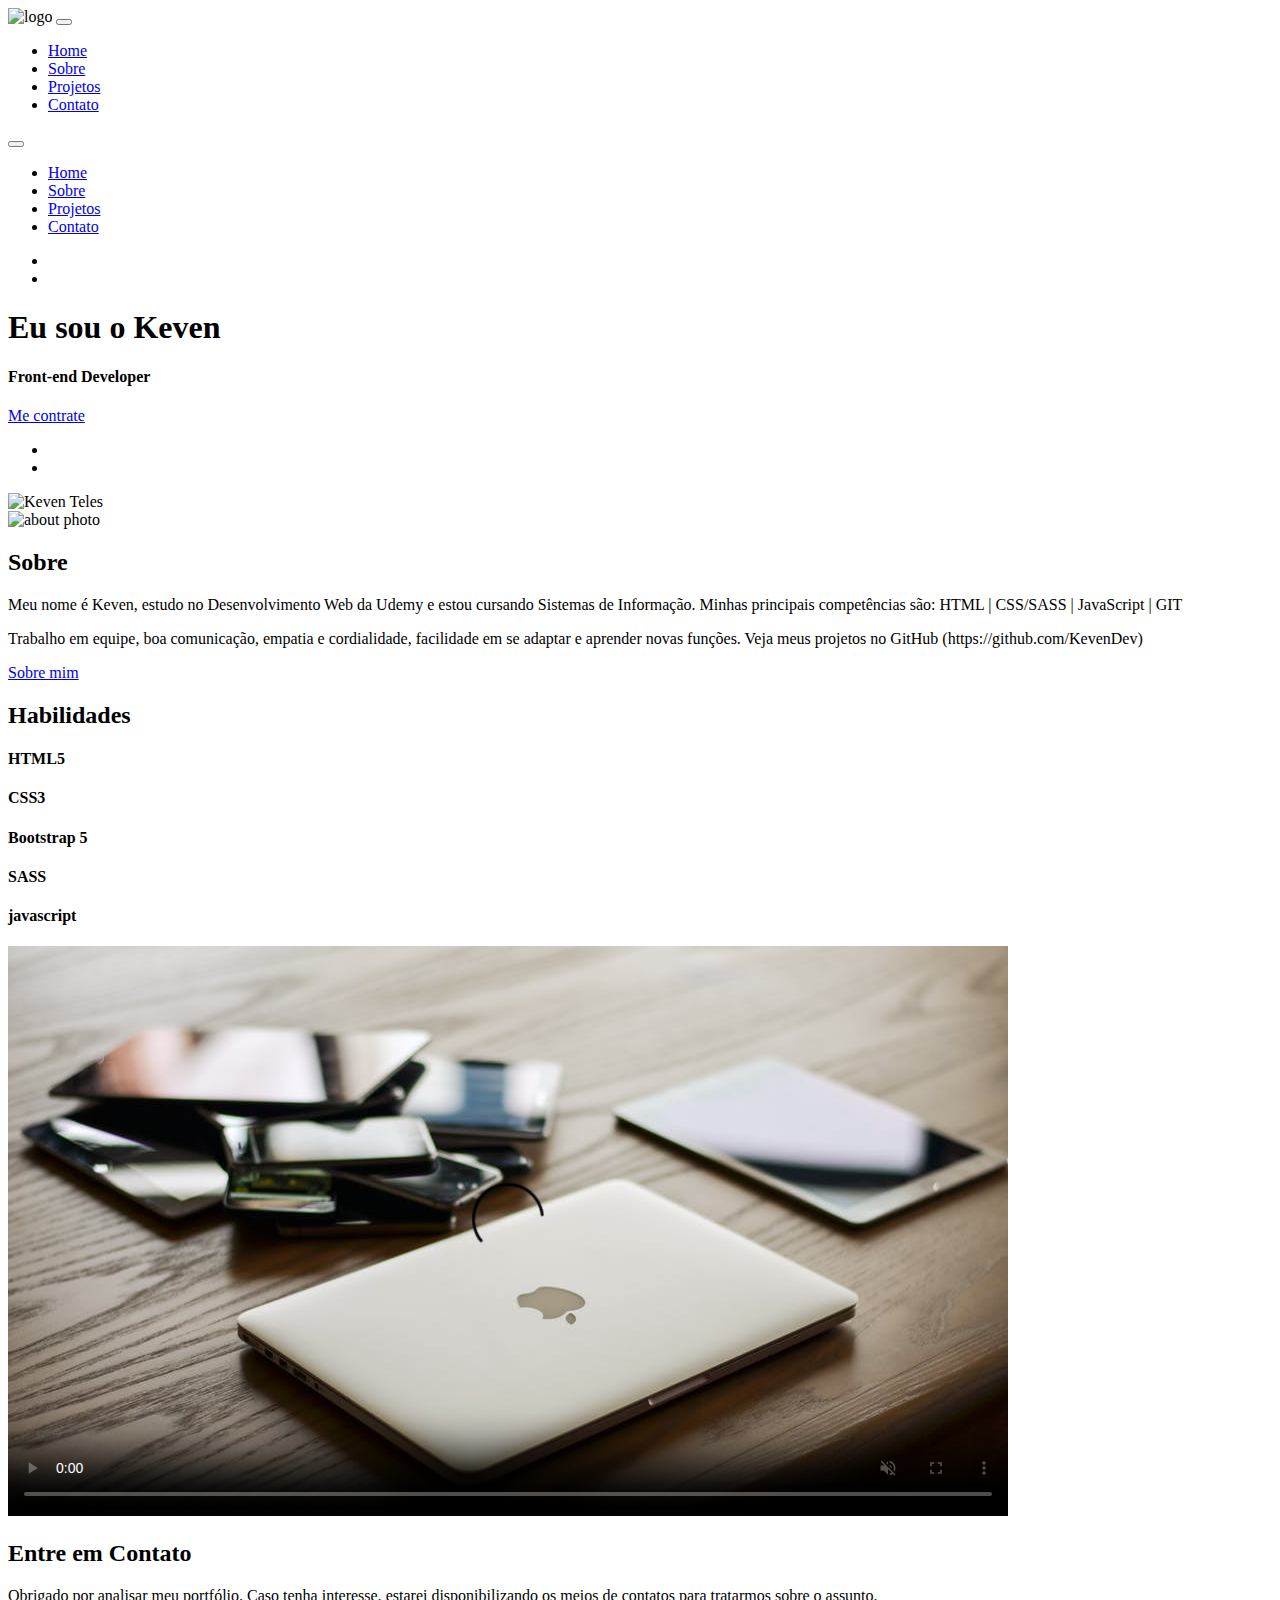
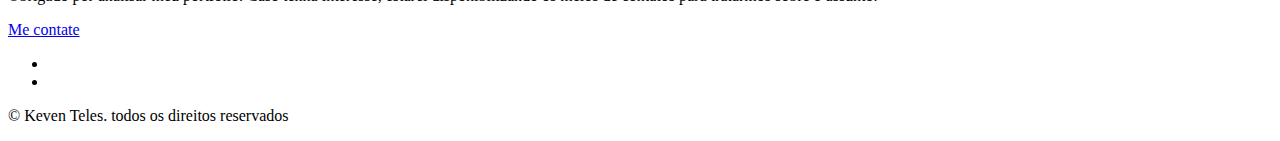
==== index.html @ bac70364 "udpate: portifolio" ====
<!DOCTYPE html>
<html lang="en">
  <head>
    <meta charset="UTF-8" />
    <meta http-equiv="X-UA-Compatible" content="IE=edge" />
    <meta name="viewport" content="width=device-width, initial-scale=1.0" />
    <title>Keven Teles || Home</title>
    <!-- favicon -->
    <link rel="shortcut icon" href="../Portifolio-Project/images/favicon.ico" type="image/x-icon">
    <!-- font awesome -->
    <link
      rel="stylesheet"
      href="https://cdnjs.cloudflare.com/ajax/libs/font-awesome/6.1.1/css/all.min.css"
      integrity="sha512-KfkfwYDsLkIlwQp6LFnl8zNdLGxu9YAA1QvwINks4PhcElQSvqcyVLLD9aMhXd13uQjoXtEKNosOWaZqXgel0g=="
      crossorigin="anonymous"
      referrerpolicy="no-referrer"
    />
    <!-- css -->
    <link rel="stylesheet" href="../Portifolio-Project/css/styles.css" />
  </head>
  <body>
    <!-- navbar -->
    <nav class="nav" id="nav">
      <div class="nav-center">
        <!-- nav header -->
        <div class="nav-header">
          <img src="../Portifolio-Project/images/Vector.svg" alt="logo" class="nav-logo" />
          <button class="nav-btn" id="nav-btn">
            <i class="fas fa-bars"></i>
          </button>
        </div>
        <!-- nav links -->
        <ul class="nav-links">
          <li>
            <a href="index.html">Home</a>
          </li>
          <li>
            <a href="about.html">Sobre</a>
          </li>
          <li>
            <a href="projects.html">Projetos</a>
          </li>
          <li>
            <a href="contact.html">Contato</a>
          </li>
        </ul>
      </div>
    </nav>
    <!-- end of navbar -->
    <!-- sidebar -->
    <aside class="sidebar" id="sidebar">
      <div>
        <button class="close-btn" id="close-btn">
          <i class="fas fa-times"></i>
        </button>
        <!-- sidebar links -->
        <ul class="sidebar-links">
          <li>
            <a href="index.html">Home</a>
          </li>
          <li>
            <a href="about.html">Sobre</a>
          </li>
          <li>
            <a href="projects.html">Projetos</a>
          </li>
          <li>
            <a href="contact.html">Contato</a>
          </li>
        </ul>
        <!-- social icons -->
        <ul class="social-icons">
          <li>
            <a href="https://www.linkedin.com/in/keven-teles-213a40234/" class="social-icon" target="_blank">
              <i class="fab fa-linkedin"></i>
            </a>
          </li>
          <a href="https://github.com/KevenDev" class="social-icon" target="_blank">
            <i class="fab fa-github"></i>
          </a>
          <li>
            <a href="https://twitter.com/kevinhoteles_" class="social-icon" target="_blank">
              <i class="fab fa-twitter"></i>
            </a>
          </li>
          </li>
            <a href="https://www.instagram.com/kevinhoteles/" class="social-icon" target="_blank">
              <i class="fab fa-instagram"></i>
            </a>
          </li>
        </ul>
      </div>
    </aside>
    <!-- end of sidebar -->
    <!-- header -->
    <header class="hero">
      <div class="section-center hero-center">
        <article class="hero-info">
          <div class="underline"></div>
            <h1>Eu sou o Keven</h1>
            <h4>Front-end Developer</h4>
            <a href="contact.html" class="btn hero-btn">Me contrate</a>
        <!-- social icons -->
        <ul class="social-icons hero-icons">
          <li>
            <a href="https://www.linkedin.com/in/keven-teles-213a40234/" class="social-icon">
              <i class="fab fa-linkedin"></i>
            </a>
          </li>
          <a href="https://github.com/KevenDev" class="social-icon">
            <i class="fab fa-github"></i>
          </a>
          <li>
            <a href="https://twitter.com/kevinhoteles_" class="social-icon">
              <i class="fab fa-twitter"></i>
            </a>
          </li>
          </li>
            <a href="https://www.instagram.com/kevinhoteles/" class="social-icon">
              <i class="fab fa-instagram"></i>
            </a>
          </li>
        </ul>
          
        </article>
        <article class="hero-img">
          <img src="../Portifolio-Project/images/keventeles.jpg" class="hero-photo" alt="Keven Teles">
        </article>
      </div>
    </header>
    <!-- end of header -->
    <!-- about -->
    <section class="section about">
      <div class="section-center about-center">
        <!-- about img -->
        <article class="about-img">
          <img src="../Portifolio-Project/images/about.jpg" class="hero-photo" alt="about photo">
        </article>
        <!-- about info -->
        <article class="about-info">
          <!-- section title -->
          <div class="section-title about-title">
            <h2>Sobre</h2>
            <div class="underline"></div>
          </div>
          <!-- end of section title -->
          <p>Meu nome é Keven, estudo no Desenvolvimento Web da Udemy e estou cursando Sistemas de      Informação. Minhas principais competências são:
          HTML | CSS/SASS | JavaScript | GIT
          </p>
          <p>Trabalho em equipe, boa comunicação, empatia e cordialidade, facilidade em se adaptar e aprender novas funções.
          Veja meus projetos no GitHub (https://github.com/KevenDev)</p>
          <a href="about.html" class="btn">Sobre mim</a>
        </article>
      </div>
    </section>
    <!-- end of about -->
    <!-- skills -->
    <section class="section skills">
      <!-- section title -->
          <div class="section-title skgr">
            <h2>Habilidades</h2>
            <div class="underline"></div>
          </div>
          <!-- end of section title -->
          <div class="skills-center section-center">
            <!-- single skill -->
            <article class="skill skill-1">
              <i class="fa-brands fa-html5 skill-icon"></i>
              <h4>HTML5</h4>
              <div class="underline"></div>
            </article>
            <!-- end of single skill -->
            <!-- single skill -->
            <article class="skill skill-2">
              <i class="fa-brands fa-css3 skill-icon"></i>
              <h4>CSS3</h4>
              <div class="underline"></div>
            </article>
            <!-- end of single skill -->
            <!-- single skill -->
            <article class="skill skill-3">
              <i class="fa-brands fa-bootstrap skill-icon"></i>
              <h4>Bootstrap 5</h4>
              <div class="underline"></div>
            </article>
            <!-- end of single skill -->
            <!-- single skill -->
            <article class="skill skill-4">
              <i class="fa-brands fa-sass skill-icon"></i>
              <h4>SASS</h4>
              <div class="underline"></div>
            </article>
            <!-- end of single skill -->
            <!-- single skill -->
            <article class="skill skill-5">
              <i class="fa-brands fa-js-square skill-icon"></i>
              <h4>javascript</h4>
              <div class="underline"></div>
            </article>
            <!-- end of single skill -->
          </div>
    </section>
    <!-- end of skills -->

    <!-- connect sec -->
    <section class="connect">
      <video 
      controls 
      autoplay 
      muted 
      loop 
      class="video-container" 
      poster="./images/project-1.jpeg">
        <source src="../Portifolio-Project/videos/connect.mp4" type="video/mp4">
        Desculpe, seu navegador não suporta videos embutidos.
      </video>
      <div class="vid-banner">
        <!-- section title -->
          <div class="section-title">
            <h2>Entre em Contato</h2>
            <div class="underline"></div>
          </div>
          <!-- end of section title -->
          <p class="video-text">
            Obrigado por analisar meu portfólio. Caso tenha interesse, estarei disponibilizando os meios de contatos para tratarmos sobre o assunto.
          </p>
          <a href="contact.html" class="btn">Me contate</a>
      </div>
    </section>
    <!-- end of connect sec -->
    <!-- footer -->
    <footer class="footer">
              <!-- social icons -->
        <ul class="social-icons">
          <li>
            <a href="https://www.linkedin.com/in/keven-teles-213a40234/" class="social-icon" target="_blank">
              <i class="fab fa-linkedin"></i>
            </a>
          </li>
          <a href="https://github.com/KevenDev" class="social-icon" target="_blank">
            <i class="fab fa-github"></i>
          </a>
          <li>
            <a href="https://twitter.com/kevinhoteles_" class="social-icon" target="_blank">
              <i class="fab fa-twitter"></i>
            </a>
          </li>
          </li>
            <a href="https://www.instagram.com/kevinhoteles/" class="social-icon" target="_blank">
              <i class="fab fa-instagram"></i>
            </a>
          </li>
        </ul> 
      <p>&copy; <span id="date"></span> Keven Teles. todos os direitos reservados</p>
    </footer>
    <!-- end of footer -->
    <!-- js -->
    <script type="text/javascript" src="../Portifolio-Project/js/app.js"></script>
  </body>
</html>
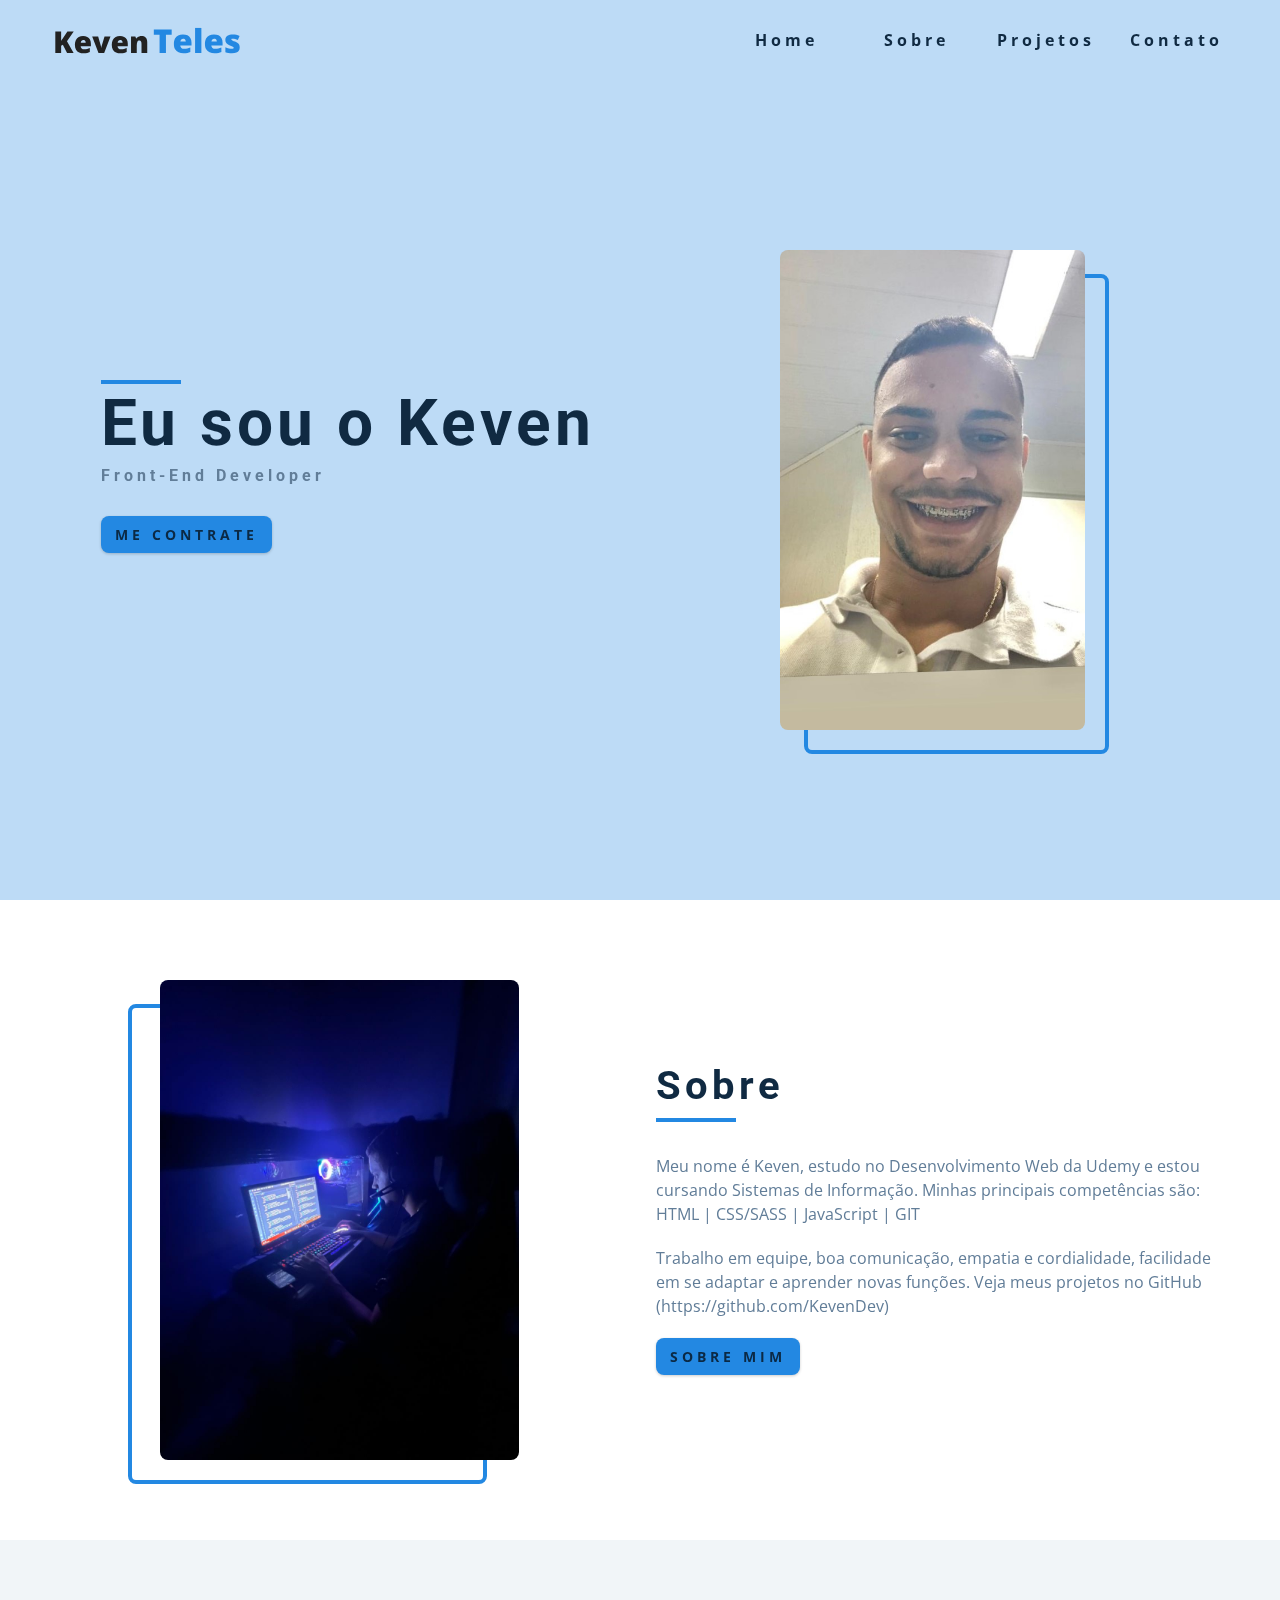
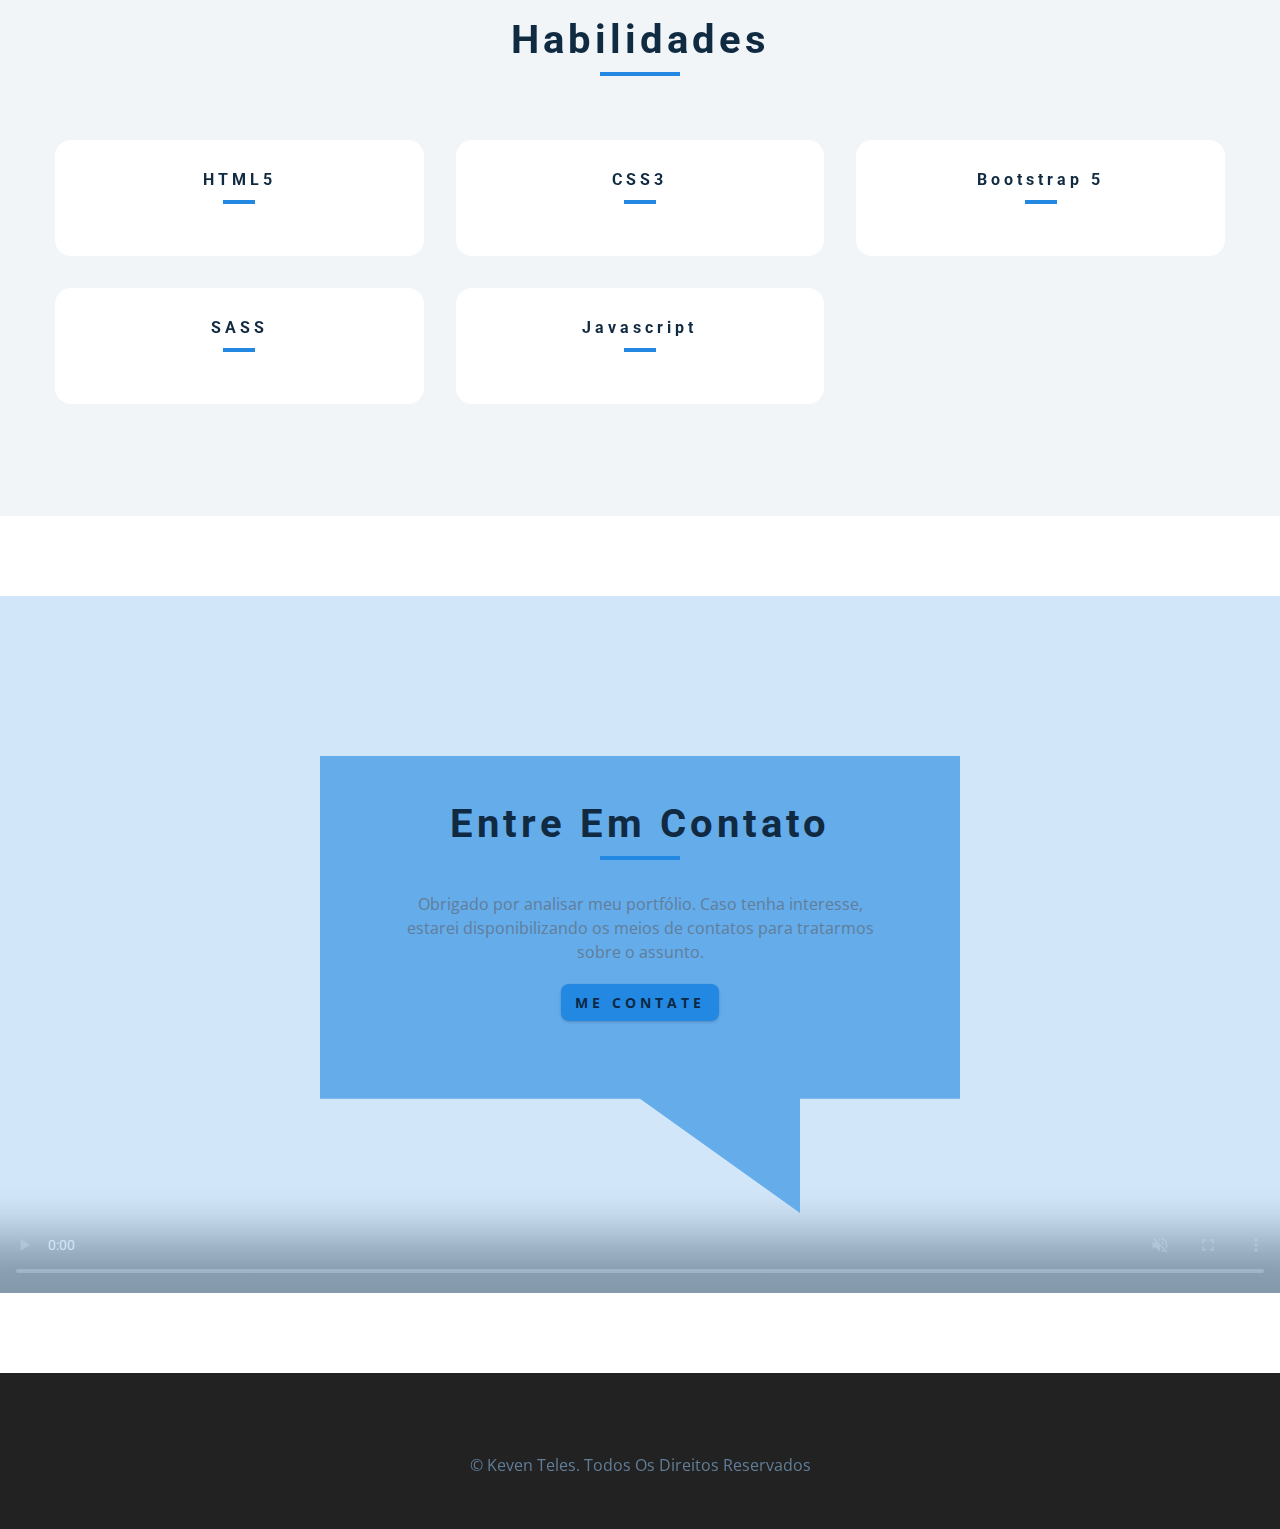
==== commit 9b86fd2f: "feat: updated the images and deleted some" ====
--- a/index.html
+++ b/index.html
@@ -6,7 +6,7 @@
     <meta name="viewport" content="width=device-width, initial-scale=1.0" />
     <title>Keven Teles || Home</title>
     <!-- favicon -->
-    <link rel="shortcut icon" href="../Portifolio-Project/images/favicon.ico" type="image/x-icon">
+    <link rel="shortcut icon" href="./images/favicon.ico" type="image/x-icon">
     <!-- font awesome -->
     <link
       rel="stylesheet"
@@ -16,7 +16,7 @@
       referrerpolicy="no-referrer"
     />
     <!-- css -->
-    <link rel="stylesheet" href="../Portifolio-Project/css/styles.css" />
+    <link rel="stylesheet" href="./css/styles.css" />
   </head>
   <body>
     <!-- navbar -->
@@ -24,7 +24,7 @@
       <div class="nav-center">
         <!-- nav header -->
         <div class="nav-header">
-          <img src="../Portifolio-Project/images/Vector.svg" alt="logo" class="nav-logo" />
+          <img src="./images/Vector.svg" alt="logo" class="nav-logo" />
           <button class="nav-btn" id="nav-btn">
             <i class="fas fa-bars"></i>
           </button>
@@ -124,7 +124,7 @@
           
         </article>
         <article class="hero-img">
-          <img src="../Portifolio-Project/images/keventeles.jpg" class="hero-photo" alt="Keven Teles">
+          <img src="./images/keventeles.jpeg" class="hero-photo" alt="Keven Teles">
         </article>
       </div>
     </header>
@@ -134,7 +134,7 @@
       <div class="section-center about-center">
         <!-- about img -->
         <article class="about-img">
-          <img src="../Portifolio-Project/images/about.jpg" class="hero-photo" alt="about photo">
+          <img src="./images/about.jpeg" class="hero-photo" alt="about photo">
         </article>
         <!-- about info -->
         <article class="about-info">
@@ -211,7 +211,7 @@
       loop 
       class="video-container" 
       poster="./images/project-1.jpeg">
-        <source src="../Portifolio-Project/videos/connect.mp4" type="video/mp4">
+        <source src="./videos/connect.mp4" type="video/mp4">
         Desculpe, seu navegador não suporta videos embutidos.
       </video>
       <div class="vid-banner">
--- a/css/styles.css
+++ b/css/styles.css
@@ -0,0 +1,761 @@
+/*
+=============== 
+Fonts
+===============
+*/
+@import url("https://fonts.googleapis.com/css?family=Open+Sans|Roboto:400,700&display=swap");
+
+/*
+=============== 
+Variables
+===============
+*/
+
+:root {
+  /* dark shades of primary color*/
+  --clr-primary-1: #0B2944;
+  --clr-primary-2: #134B7C;
+  --clr-primary-3: #195F9E;
+  --clr-primary-4: #1E74C0;
+  /* primary/main color */
+  --clr-primary-5: #2388e2;
+  /* lighter shades of primary color */
+  --clr-primary-6: #3994E5;
+  --clr-primary-7: #4FA0E8;
+  --clr-primary-8: #65ACEB;
+  --clr-primary-9: #91C4F1;
+  --clr-primary-10: #BDDBF6;
+  /* darkest grey - used for headings */
+  --clr-grey-1: hsl(209, 61%, 16%);
+  --clr-grey-2: hsl(211, 39%, 23%);
+  --clr-grey-3: hsl(209, 34%, 30%);
+  --clr-grey-4: hsl(209, 28%, 39%);
+  /* grey used for paragraphs */
+  --clr-grey-5: hsl(210, 22%, 49%);
+  --clr-grey-6: hsl(209, 23%, 60%);
+  --clr-grey-7: hsl(211, 27%, 70%);
+  --clr-grey-8: hsl(210, 31%, 80%);
+  --clr-grey-9: hsl(212, 33%, 89%);
+  --clr-grey-10: hsl(210, 36%, 96%);
+  --clr-white: #fff;
+  --ff-primary: "Roboto", sans-serif;
+  --ff-secondary: "Open Sans", sans-serif;
+  --transition: all 0.3s linear;
+  --spacing: 0.25rem;
+  --radius: 0.5rem;
+  --light-shadow: 0 5px 15px #0000001a
+  --dark-shadow: 0 5px 15px rgba(0, 0, 0, 0.2);
+  --max-width: 1170px;
+}
+/*
+=============== 
+Global Styles
+===============
+*/
+
+*,
+::after,
+::before {
+  margin: 0;
+  padding: 0;
+  box-sizing: border-box;
+}
+body {
+  font-family: var(--ff-secondary);
+  background: var(--clr-white);
+  color: var(--clr-grey-1);
+  line-height: 1.5;
+  font-size: 0.875rem;
+}
+ul {
+  list-style-type: none;
+}
+a {
+  text-decoration: none;
+}
+img:not(.nav-logo) {
+  width: 100%;
+  display: block;
+}
+
+h1,
+h2,
+h3,
+h4 {
+  letter-spacing: var(--spacing);
+  text-transform: capitalize;
+  line-height: 1.25;
+  margin-bottom: 0.75rem;
+  font-family: var(--ff-primary);
+}
+h1 {
+  font-size: 3rem;
+}
+h2 {
+  font-size: 2rem;
+}
+h3 {
+  font-size: 1.25rem;
+}
+h4 {
+  font-size: 0.875rem;
+}
+p {
+  margin-bottom: 1.25rem;
+  color: var(--clr-grey-5);
+}
+@media screen and (min-width: 800px) {
+  h1 {
+    font-size: 4rem;
+  }
+  h2 {
+    font-size: 2.5rem;
+  }
+  h3 {
+    font-size: 1.75rem;
+  }
+  h4 {
+    font-size: 1rem;
+  }
+  body {
+    font-size: 1rem;
+  }
+  h1,
+  h2,
+  h3,
+  h4 {
+    line-height: 1;
+  }
+}
+/*  global classes */
+
+.btn {
+  text-transform: uppercase;
+  background: var(--clr-primary-5);
+  color: var(--clr-primary-1);
+  padding: 0.375rem 0.75rem;
+  letter-spacing: var(--spacing);
+  display: inline-block;
+  font-weight: 700;
+  -webkit-transition: var(--transition);
+  transition: var(--transition);
+  font-size: 0.875rem;
+  border: 2px solid transparent;
+  cursor: pointer;
+  box-shadow: 0 1px 3px rgba(0, 0, 0, 0.2);
+  border-radius: var(--radius);
+}
+.btn:hover {
+  color: var(--clr-primary-1);
+  background: var(--clr-primary-7);
+}
+/* section */
+.section {
+  padding: 5rem 0;
+}
+.section-center {
+  width: 90vw;
+  margin: 0 auto;
+  max-width: 1170px;
+}
+.section-title {
+  margin-bottom: 4rem;
+  text-align: center;
+}
+@media screen and (min-width: 992px) {
+  .section-center {
+    width: 95vw;
+  }
+}
+.underline {
+  width: 5rem;
+  height: 0.25rem;
+  margin-bottom: 1.25rem;
+  background: var(--clr-primary-5);
+  margin-left: auto;
+  margin-right: auto;
+}
+/*
+=============== 
+Navbar
+===============
+*/
+.nav-links {
+  display: none;
+}
+.nav {
+  height: 5rem;
+  padding: 1rem;
+  display: grid;
+  -webkit-box-align: center;
+  align-items: center;
+  -webkit-transition: var(--transition);
+  transition: var(--transition);
+}
+.nav-center {
+  width: 100%;
+  max-width: 1170px;
+  margin: 0 auto;
+}
+.nav-header {
+  display: grid;
+  grid-template-columns: repeat(2, 1fr);
+  -webkit-box-align: center;
+  align-items: center;
+}
+.nav-btn {
+  background: transparent;
+  border-color: transparent;
+  color: var(--clr-primary-5);
+  cursor: pointer;
+  font-size: 2rem;
+  justify-self: end;
+}
+@media screen and (min-width: 760px) {
+  .nav {
+    background: var(--clr-primary-10);
+  }
+  .nav-btn {
+    display: none;
+  }
+  .nav-links {
+    display: grid;
+    grid-template-columns: repeat(4, 1fr);
+    justify-items: center;
+    -webkit-column-gap: 2rem;
+    -moz-column-gap: 2rem;
+    column-gap: 2rem;
+    justify-self: end;
+  }
+  .nav-links a {
+    text-transform: capitalize;
+    color: var(--clr-grey-1);
+    font-weight: bold;
+    -webkit-transition: var(--transition);
+    transition: var(--transition);
+    letter-spacing: var(--spacing);
+  }
+  .nav-links a:hover {
+    color: var(--clr-primary-5);
+  }
+  .nav-center {
+    display: grid;
+    grid-template-columns: auto 1fr;
+    -webkit-box-align: center;
+    align-items: center;
+  }
+}
+/* navbar fixed */
+.navbar-fixed {
+  position: fixed;
+  top: 0;
+  left: 0;
+  width: 100%;
+  background: var(--clr-white);
+  z-index: 2;
+  box-shadow: var(--light-shadow);
+}
+/*
+=============== 
+Sidebar
+===============
+*/
+.sidebar {
+  position: fixed;
+  top: 0;
+  left: 0;
+  width: 100%;
+  height: 100%;
+  background: var(--clr-grey-10);
+  z-index: 4;
+  display: grid;
+  place-items: center;
+  -webkit-transition: var(--transition);
+  transition: var(--transition);
+  -webkit-transform: translateX(-100%);
+  transform: translateX(-100%);
+}
+.show-sidebar {
+  -webkit-transform: translateX(0);
+  transform: translateX(0);
+}
+.sidebar-links {
+  text-align: center;
+}
+.sidebar-links a {
+  font-size: 2rem;
+  text-transform: capitalize;
+  -webkit-transition: var(--transition);
+  transition: var(--transition);
+  color: var(--clr-grey-5);
+  letter-spacing: var(--spacing);
+  display: inline-block;
+  margin-bottom: 1.5rem;
+}
+.sidebar-links a:hover {
+  color: var(--clr-primary-5);
+}
+.social-icons {
+  display: grid;
+  margin-top: 3rem;
+  width: 20rem;
+  grid-template-columns: repeat(4, 1fr);
+  justify-items: center;
+}
+.social-icon {
+  font-size: 1.5rem;
+  color: var(--clr-grey-1);
+  -webkit-transition: var(--transition);
+  transition: var(--transition);
+}
+.social-icon:hover {
+  color: var(--clr-primary-5);
+}
+.close-btn {
+  position: absolute;
+  top: 1rem;
+  right: 1rem;
+  color: #bb2525;
+  cursor: pointer;
+  font-size: 3rem;
+  background: transparent;
+  border: transparent;
+  -webkit-transition: var(--transition);
+  transition: var(--transition);
+}
+.close-btn:hover {
+  color: #e66b6b;
+}
+/*
+=============== 
+Hero
+===============
+*/
+/* underline in globals */
+.hero-info h1 {
+  text-transform: none;
+}
+.hero .underline {
+  margin-bottom: 0.5rem;
+  margin-left: 0;
+}
+.hero-img {
+  display: none;
+}
+.hero-photo {
+  max-width: 25rem;
+  max-height: 30rem;
+  -o-object-fit: cover;
+  object-fit: cover;
+  border-radius: var(--radius);
+  position: relative;
+}
+.hero {
+  background: var(--clr-primary-10);
+}
+.hero-center {
+  min-height: calc(100vh - 5rem);
+  display: grid;
+  place-items: center;
+}
+.hero-info h4 {
+  color: var(--clr-grey-5);
+}
+.hero-icons {
+  justify-items: start;
+}
+.hero-btn {
+  margin-top: 1.25rem;
+}
+@media screen and (min-width: 992px) {
+  .hero-img {
+    display: block;
+    position: relative;
+  }
+  .hero-center {
+    grid-template-columns: 1fr 1fr;
+  }
+
+  .hero-img::before,
+  .about-img::before {
+    content: "";
+    position: absolute;
+    width: 100%;
+    height: 100%;
+    border: 0.25rem solid var(--clr-primary-5);
+    top: 1.5rem;
+    right: -1.5rem;
+    border-radius: var(--radius);
+  }
+}
+
+/*
+=============== 
+About
+===============
+*/
+.about-title {
+  text-align: left;
+  margin-bottom: 2rem;
+}
+.about-title .underline {
+  margin-left: 0;
+}
+.about-center {
+  display: grid;
+  gap: 3rem 2rem;
+}
+.about-img {
+  justify-self: center;
+  position: relative;
+}
+@media screen and (min-width: 992px) {
+  .about-center {
+    grid-template-columns: repeat(2, 1fr);
+  }
+  .about-img::before {
+    left: -2rem;
+  }
+  .about-info {
+    align-self: center;
+  }
+}
+
+/*
+=============== 
+Skills
+===============
+*/
+
+.skills {
+  background-color: var(--clr-grey-10);
+}
+
+.skill {
+  background: var(--clr-white);
+  padding: 2rem 1rem;
+  width: 100%;
+  border-radius: 1rem;
+  -webkit-transition: var(--transition);
+  transition: var(--transition);
+  margin-bottom: 2rem;
+  text-align: center;
+}
+.skill-icon {
+  font-size: 2rem;
+  margin-bottom: 1rem;
+}
+.skill .underline {
+  width: 2rem;
+  height: 0.12;
+  -webkit-transition: var(--transition);
+  transition: var(--transition);
+}
+/* .skill p {
+  transform: var(--transition);
+} */
+/* I'll add it if later on I think it's neccessary to add some comments to the skills*/
+.skill:hover {
+  background: var(--clr-primary-5);
+  color: var(--clr-white);
+}
+.skill:hover .underline {
+  background: var(--clr-white);
+}
+@media screen and (min-width: 676px) {
+  .skills-center {
+    display: grid;
+    grid-template-columns: repeat(2, 1fr);
+    -webkit-column-gap: 2rem;
+    -moz-column-gap: 2rem;
+    column-gap: 2rem;
+  }
+}
+@media screen and (min-width: 992px) {
+  .skills-center {
+    grid-template-columns: repeat(3, 1fr);
+  }
+}
+/*
+=============== 
+Projects
+===============
+*/
+.projects-text {
+  width: 85vw;
+  max-width: 30rem;
+  margin: 0 auto;
+  text-align: center;
+  margin-bottom: 2rem;
+}
+.projects {
+  background: var(--clr-white);
+}
+.project {
+  position: relative;
+  background: var(--clr-primary-5);
+  border-radius: var(--radius);
+  margin-bottom: 2rem;
+}
+.project-img {
+  border-radius: var(--radius);
+  -webkit-transition: var(--transition);
+  transition: var(--transition);
+  height: 15rem;
+  -o-object-fit: cover;
+  object-fit: cover;
+}
+.project:hover .project-img {
+  opacity: 0.2;
+}
+.project-info {
+  text-align: center;
+  color: var(--clr-white);
+  position: absolute;
+  top: 50%;
+  left: 50%;
+  -webkit-transform: translate(-50%, -50%);
+  transform: translate(-50%, -50%);
+  -webkit-transition: var(--transition);
+  transition: var(--transition);
+  opacity: 0;
+}
+.project:hover .project-info {
+  opacity: 1;
+}
+.project-info p {
+  text-transform: capitalize;
+  color: var(--clr-white);
+}
+.project::after {
+  content: "";
+  position: absolute;
+  top: 0;
+  left: 0;
+  width: 100%;
+  height: 100%;
+  border: 0.25rem solid var(--clr-white);
+  border-radius: var(--radius);
+  -webkit-transition: var(--transition);
+  transition: var(--transition);
+  opacity: 0;
+}
+.project:hover::after {
+  opacity: 1;
+  -webkit-transform: scale(0.8);
+  transform: scale(0.8);
+}
+@media screen and (min-width: 676px) {
+  .projects-center {
+    display: grid;
+    grid-template-columns: repeat(2, 1fr);
+    -webkit-column-gap: 2rem;
+    -moz-column-gap: 2rem;
+    column-gap: 2rem;
+  }
+}
+@media screen and (min-width: 992px) {
+  .projects-center {
+    grid-template-columns: repeat(3, 1fr);
+  }
+}
+@media screen and (min-width: 1170px) {
+  .project-img {
+    height: 100%;
+  }
+  .project {
+    height: 100%;
+  }
+  .projects-center {
+    grid-template-rows: repeat(2, 200px);
+    gap: 1rem;
+    grid-template-areas:
+      "a b b"
+      "a c d";
+  }
+  .project-1 {
+    grid-area: a;
+  }
+  .project-2 {
+    grid-area: b;
+  }
+  .project-3 {
+    grid-area: c;
+  }
+  .project-4 {
+    grid-area: d;
+  }
+}
+/*
+=============== 
+Connect
+===============
+*/
+.connect {
+  display: grid;
+  place-items: center;
+  min-height: 40vh;
+  position: relative;
+  padding: 10rem 0 5rem 0;
+  margin: 5rem 0;
+}
+.video-container {
+  position: absolute;
+  top: 0;
+  left: 0;
+  width: 100%;
+  height: 100%;
+  -o-object-fit: cover;
+  object-fit: cover;
+  z-index: -2;
+}
+.connect::after {
+  content: "";
+  position: absolute;
+  top: 0;
+  left: 0;
+  width: 100%;
+  height: 100%;
+  background: var(--clr-primary-10);
+  opacity: 0.7;
+  z-index: -1;
+}
+
+.vid-banner {
+  background: var(--clr-primary-8);
+  padding: 3rem 5rem 12rem 5rem;
+  text-align: center;
+  -webkit-clip-path: polygon(
+    0% 0%,
+    100% 0%,
+    100% 75%,
+    75% 75%,
+    75% 100%,
+    50% 75%,
+    0% 75%
+  );
+  clip-path: polygon(
+    0% 0%,
+    100% 0%,
+    100% 75%,
+    75% 75%,
+    75% 100%,
+    50% 75%,
+    0% 75%
+  );
+}
+.vid-banner .section-title {
+  margin-bottom: 2rem;
+}
+.video-text {
+  max-width: 30rem;
+}
+/*
+=============== 
+Footer
+===============
+*/
+.footer {
+  padding-bottom: 2rem;
+  background: #222;
+  display: grid;
+  place-items: center;
+}
+.footer .social-icons {
+  margin-bottom: 2rem;
+}
+.footer .social-icon {
+  color: var(--clr-primary-5);
+}
+.footer .social-icon:hover {
+  color: var(--clr-primary-10);
+}
+.footer p {
+  text-transform: capitalize;
+  font-size: 1rem;
+}
+/*
+=============== 
+Single Page
+===============
+*/
+.single-page {
+  background: var(--clr-primary-10);
+  min-height: calc(100vh - 5rem - 195px);
+}
+.page-info {
+  max-width: 70vw;
+}
+.page-info a {
+  text-transform: uppercase;
+  color: var(--clr-primary-5);
+  -webkit-transition: var(--transition);
+  transition: var(--transition);
+}
+.page-info a:hover {
+  color: var(--clr-primary-1);
+}
+/*
+=============== 
+Projects Page
+===============
+*/
+.projects-hero {
+  height: 40vh;
+  background: var(--clr-primary-10);
+  display: grid;
+  place-items: center;
+}
+.projects-hero .section-title {
+  margin-bottom: 0;
+}
+.single-project {
+  background: var(--clr-grey-10);
+  border-radius: var(--radius);
+}
+.project-container img {
+  border-top-left-radius: var(--radius);
+  border-top-right-radius: var(--radius);
+}
+.project-container {
+  position: relative;
+}
+.project-icon {
+  position: absolute;
+  font-size: 1.75rem;
+  bottom: 0;
+  left: 50%;
+  -webkit-transform: translate(-50%, 50%);
+  transform: translate(-50%, 50%);
+  width: 4rem;
+  height: 4rem;
+  display: grid;
+  place-items: center;
+  background: var(--clr-primary-5);
+  border-radius: 50%;
+  color: var(--clr-primary-1);
+  border: 0.375rem solid var(--clr-grey-10);
+}
+.project-details {
+  padding: 2rem 1.5rem;
+}
+.project-footer {
+  display: grid;
+  grid-template-columns: repeat(2, 1fr);
+  color: var(--clr-primary-5);
+}
+.project-footer a {
+  color: var(--clr-primary-5);
+  text-transform: capitalize;
+  -webkit-transition: var(--transition);
+  transition: var(--transition);
+  justify-self: end;
+}
+.project-footer a:hover {
+  color: var(--clr-primary-1);
+}
+.projects-page-center {
+  display: grid;
+  grid-template-columns: repeat(auto-fill, minmax(330px, 1fr));
+  gap: 3rem 1rem;
+}
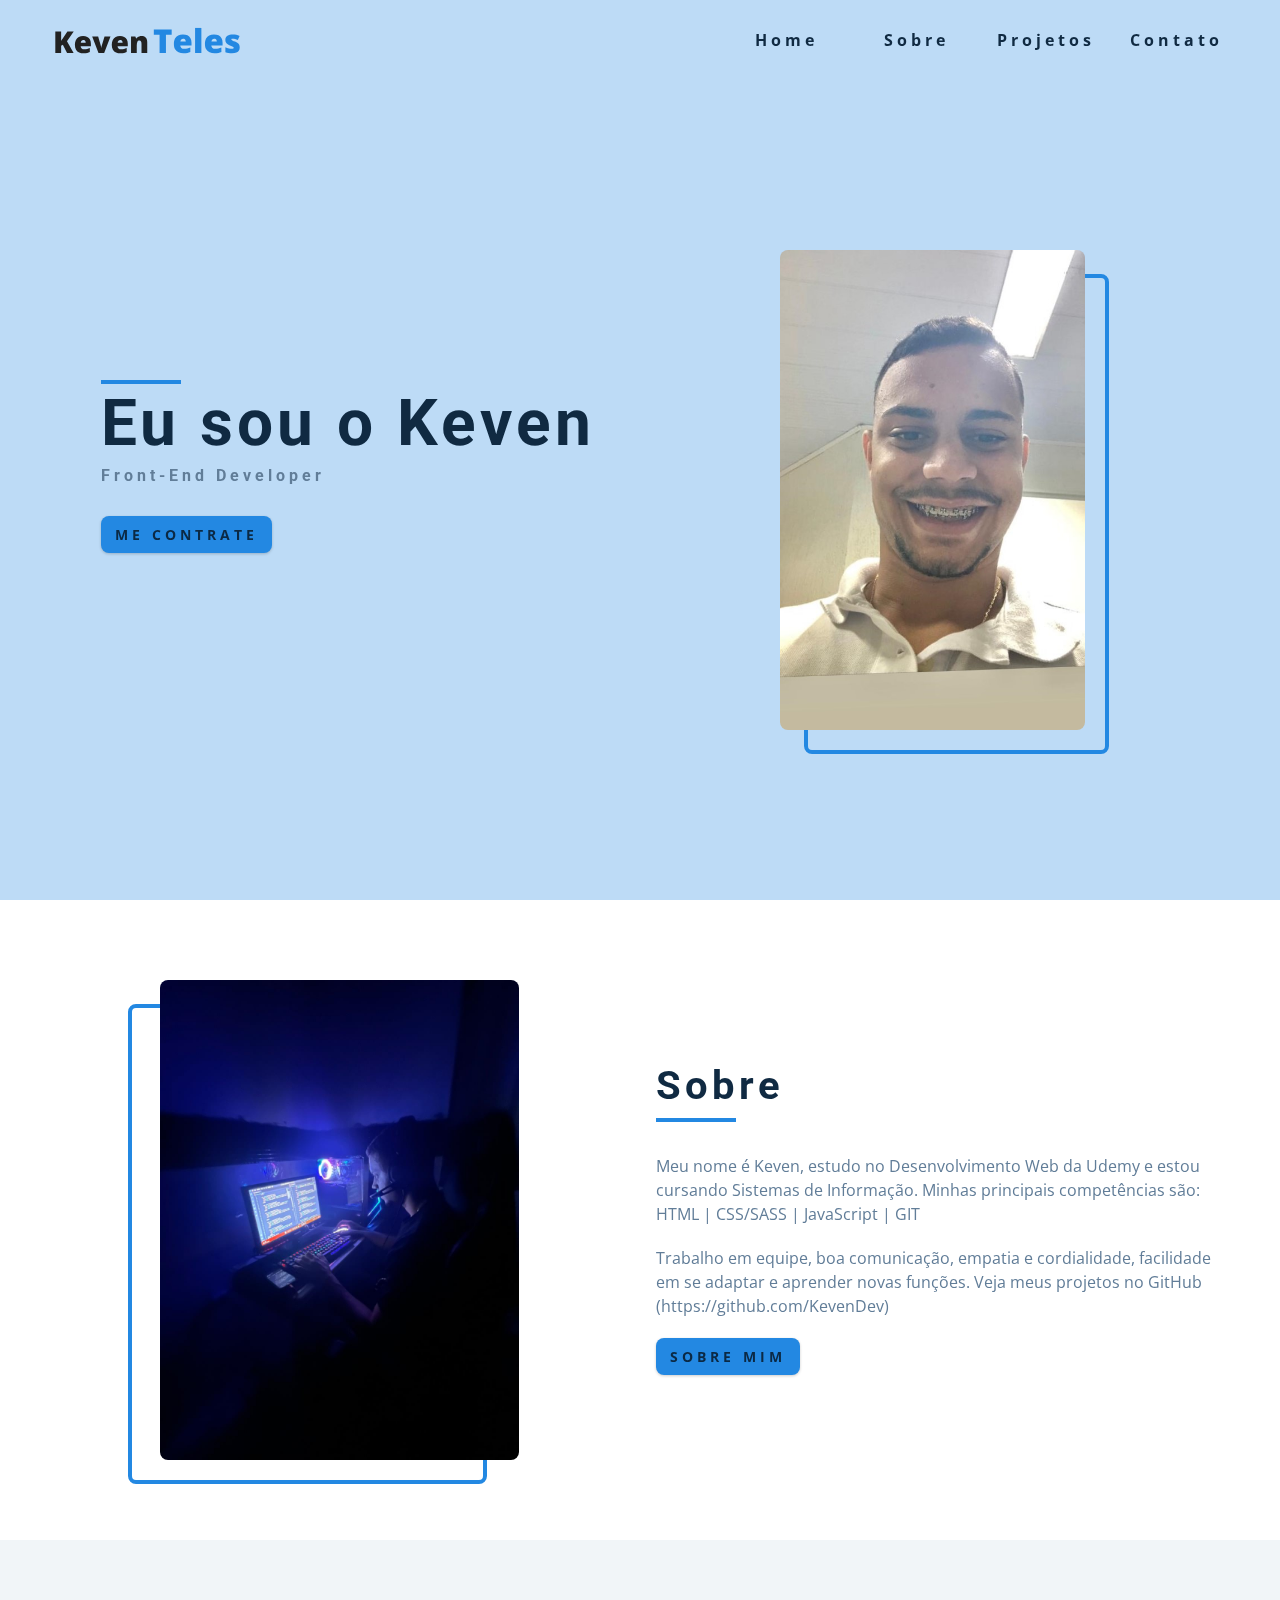
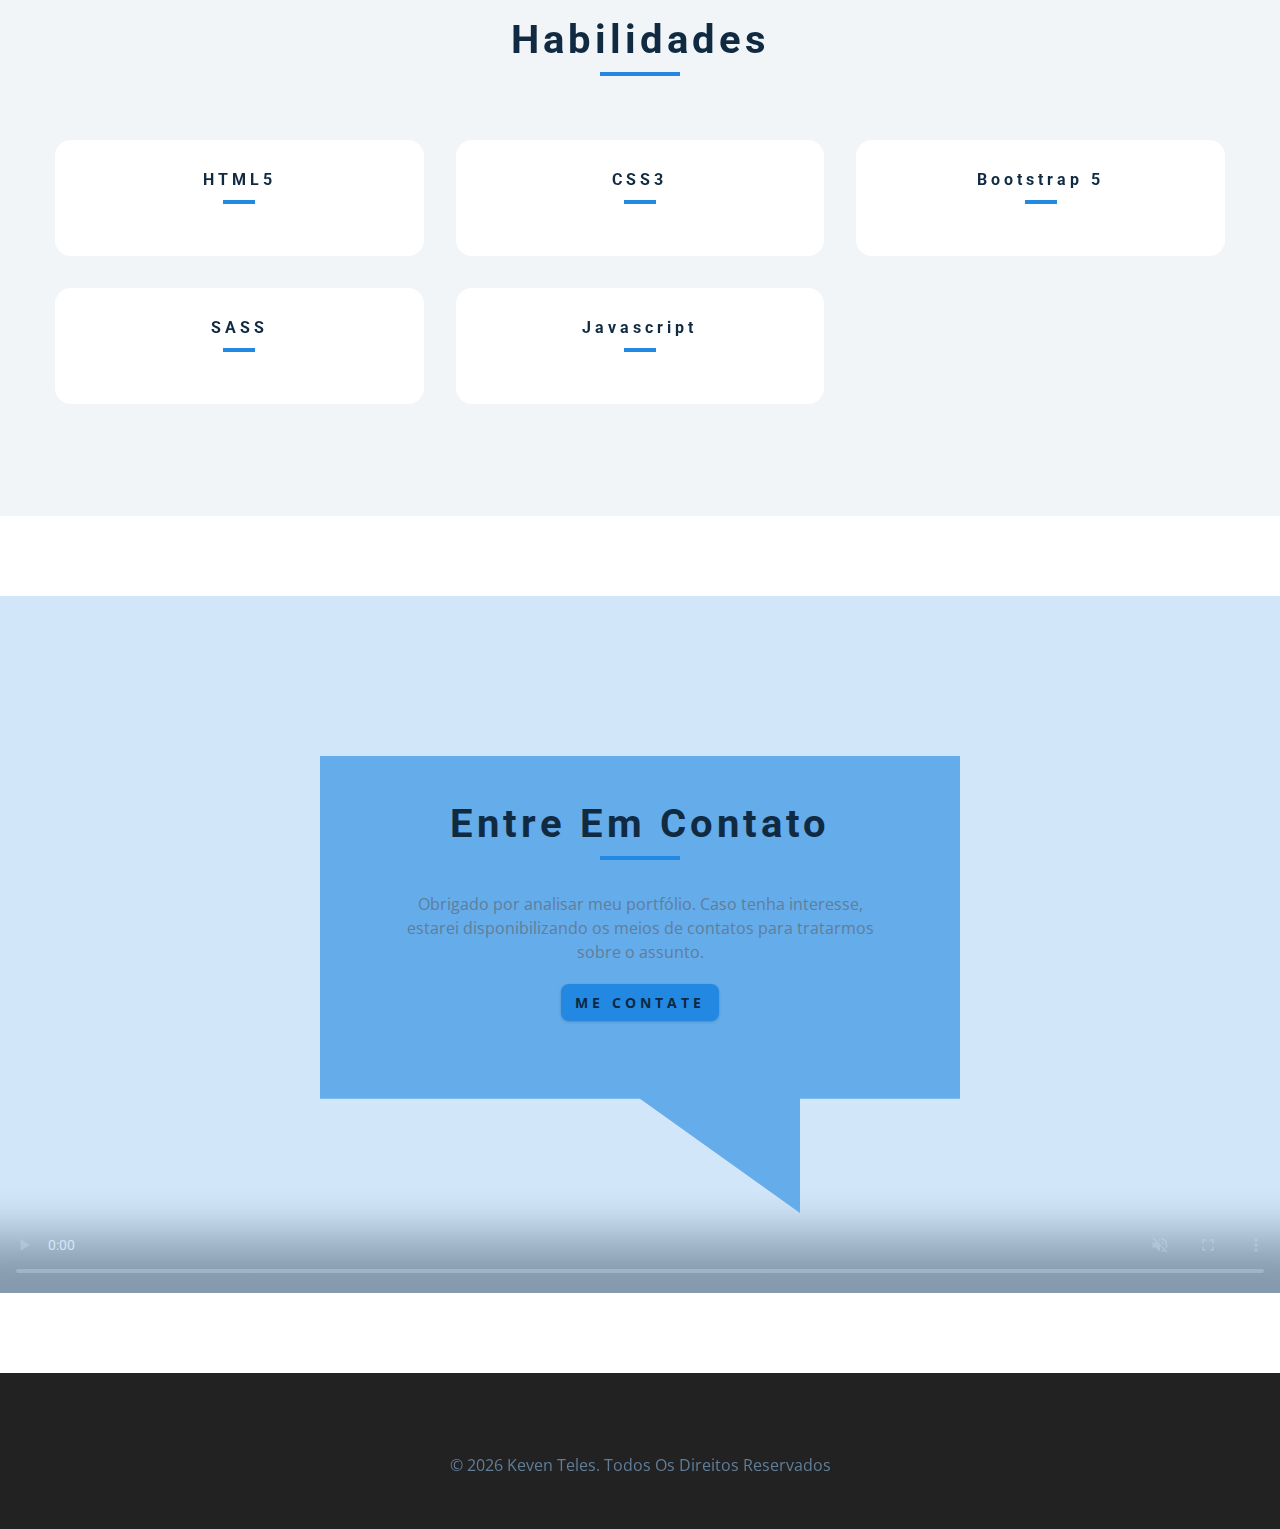
==== commit e011f731: "feat: changed link paths" ====
--- a/index.html
+++ b/index.html
@@ -255,6 +255,6 @@
     </footer>
     <!-- end of footer -->
     <!-- js -->
-    <script type="text/javascript" src="../Portifolio-Project/js/app.js"></script>
+    <script type="text/javascript" src="/js/app.js"></script>
   </body>
 </html>
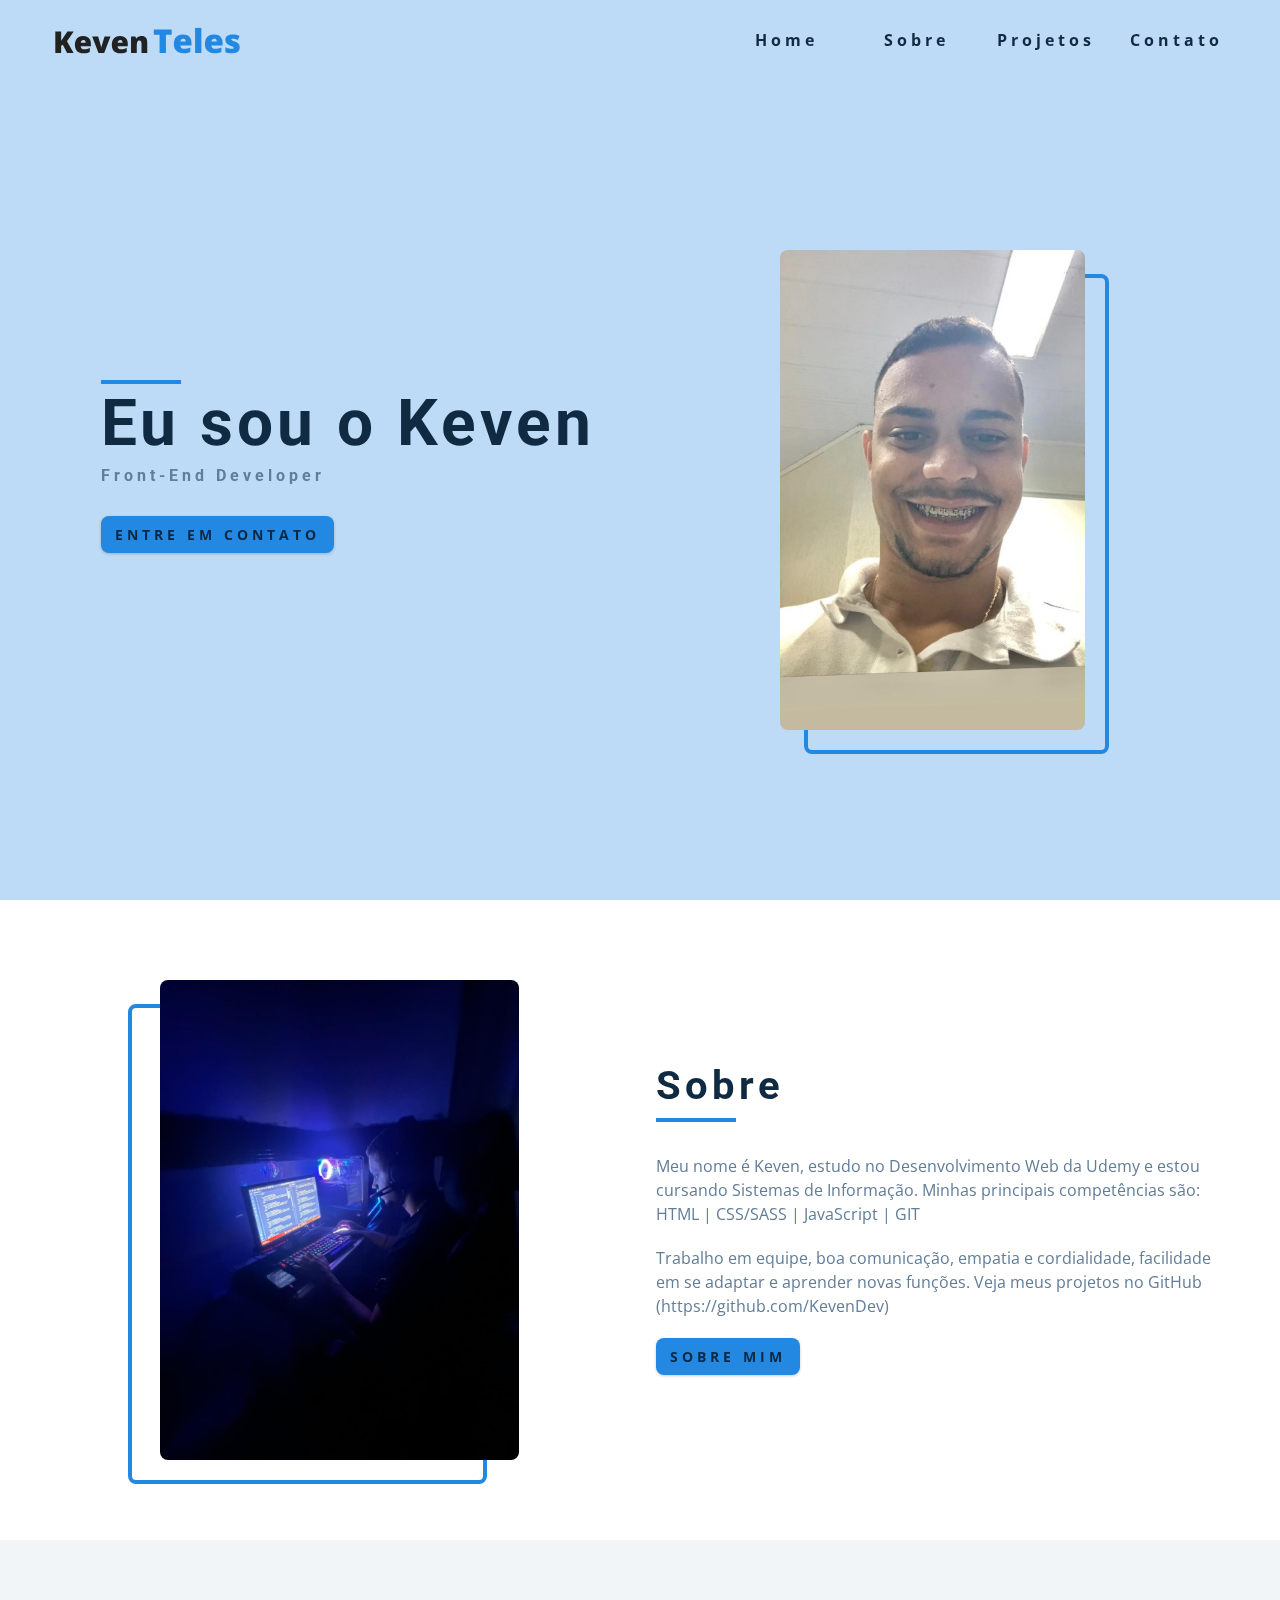
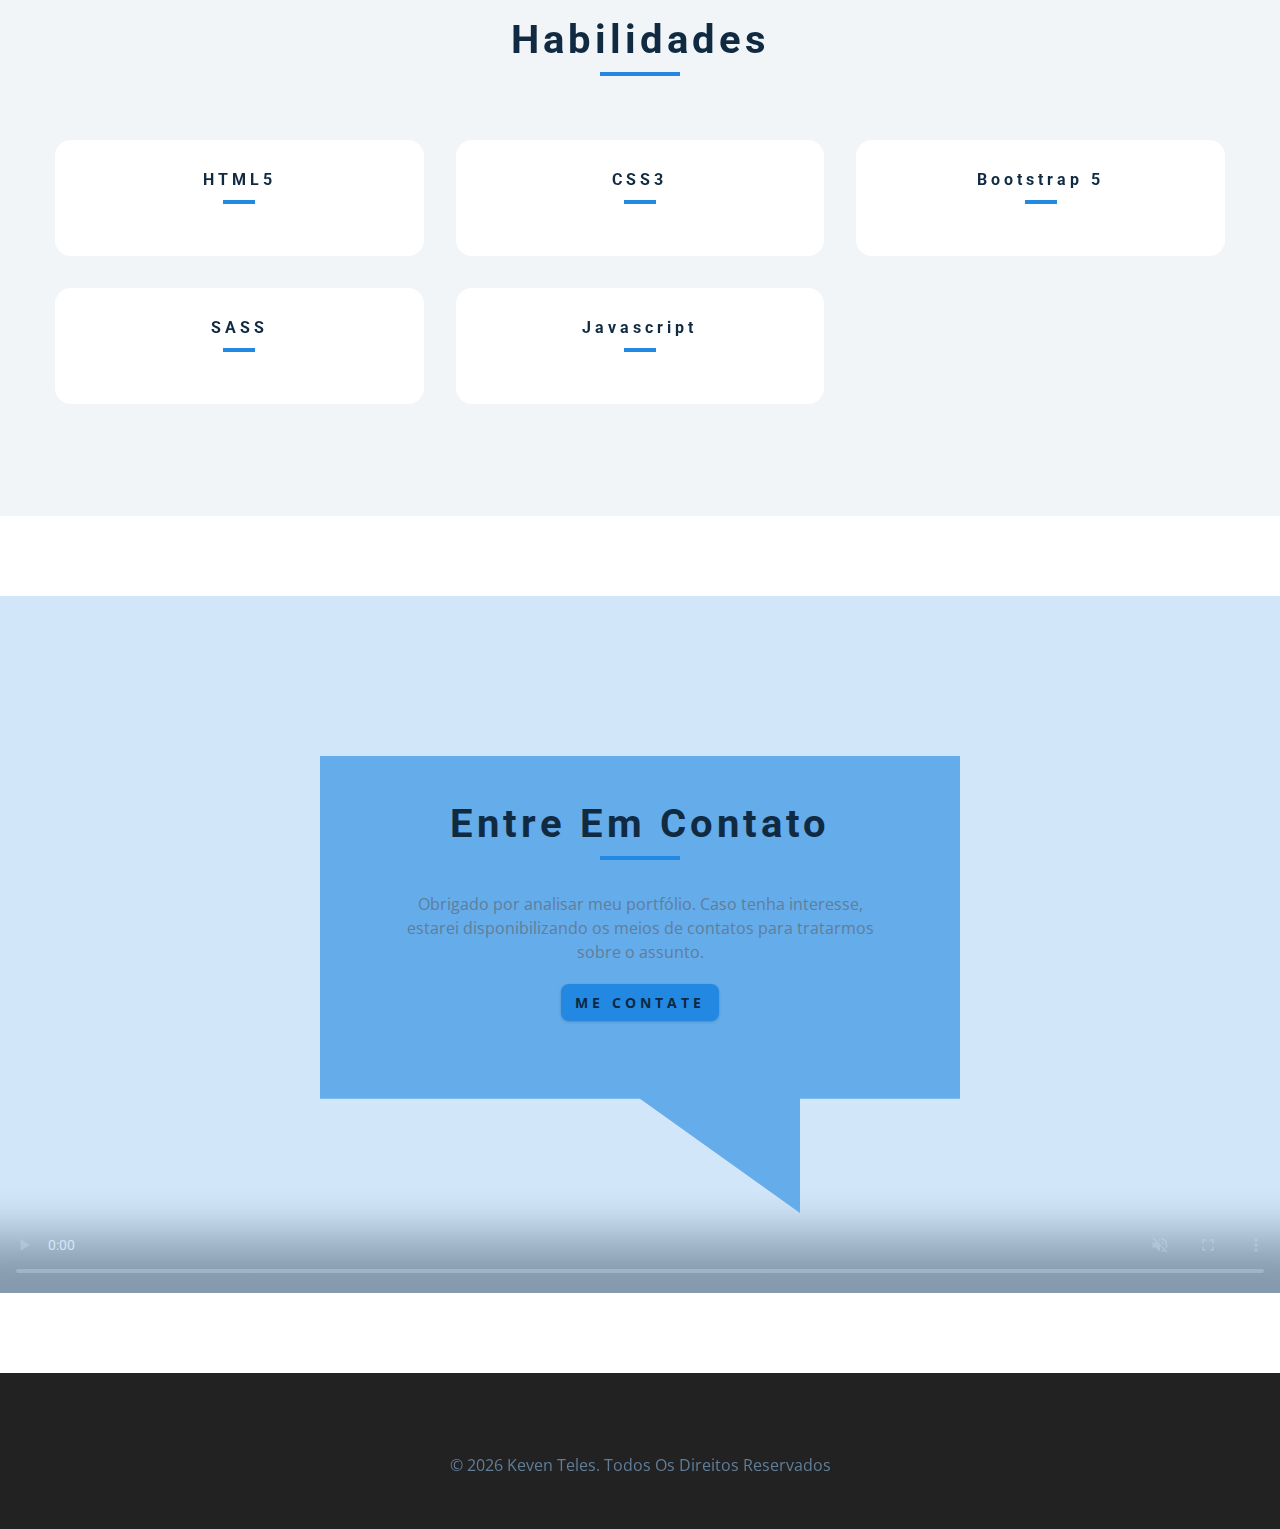
==== commit 1e94aa14: "feat: changed hero button" ====
--- a/index.html
+++ b/index.html
@@ -99,7 +99,7 @@
           <div class="underline"></div>
             <h1>Eu sou o Keven</h1>
             <h4>Front-end Developer</h4>
-            <a href="contact.html" class="btn hero-btn">Me contrate</a>
+            <a href="contact.html" class="btn hero-btn">Entre em contato</a>
         <!-- social icons -->
         <ul class="social-icons hero-icons">
           <li>
